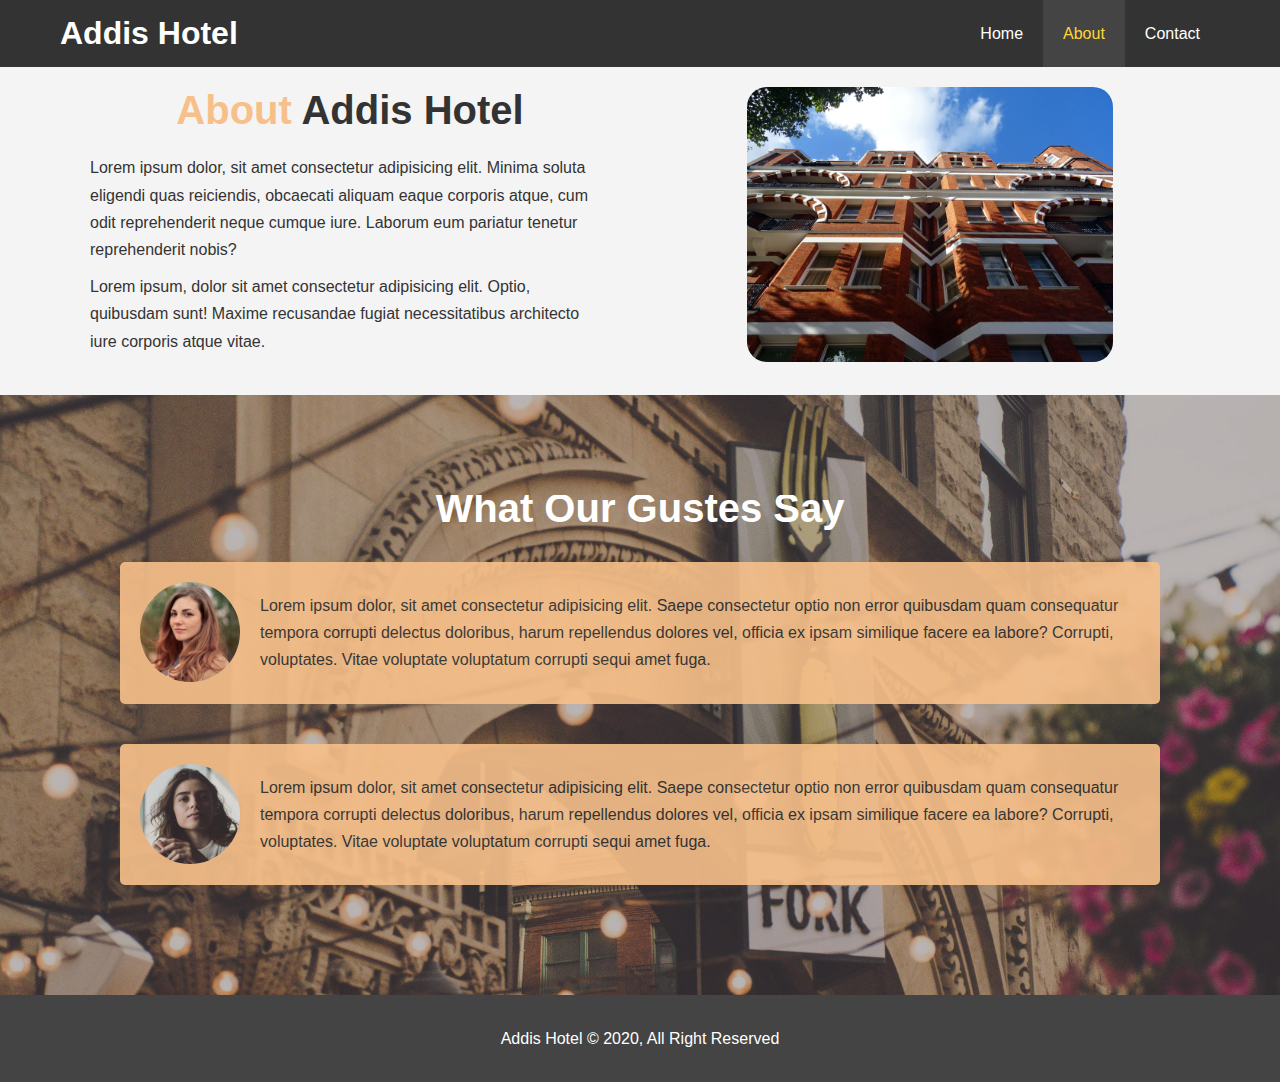
==== about.html @ 6045afae "finish about page" ====
<!DOCTYPE html>
<html lang="en">
  <head>
    <meta charset="UTF-8" />
    <meta name="viewport" content="width=device-width, initial-scale=1.0" />
    <meta
      name="description"
      content="welcome to the most extraordinary hotel in Addis"
    />
    <meta name="keyword" content="hotel , Addis Abeba, Room" />
    <title>Addis Hotel | About Us | welcome to Addis Hotel</title>
    <link rel="stylesheet" href="css/style.css" />
    <link rel="stylesheet" href="css/about.css" />
  </head>
  <body>
    <header>
      <nav id="navbar">
        <div class="container">
          <h1 class="logo"><a href="index.html">Addis Hotel</a></h1>
          <ul>
            <li><a href="index.html">Home</a></li>
            <li><a class="current" href="about.html">About</a></li>
            <li><a href="contact.html">Contact</a></li>
          </ul>
        </div>
      </nav>
    </header>
    <section class="bg-light" class="about-info">
      <div class="container">
        <div class="info-left py-3">
          <h1 class="l-heading">
            <span class="text-primary">About</span> Addis Hotel
          </h1>
          <p>
            Lorem ipsum dolor, sit amet consectetur adipisicing elit. Minima
            soluta eligendi quas reiciendis, obcaecati aliquam eaque corporis
            atque, cum odit reprehenderit neque cumque iure. Laborum eum
            pariatur tenetur reprehenderit nobis?
          </p>
          <p>
            Lorem ipsum, dolor sit amet consectetur adipisicing elit. Optio,
            quibusdam sunt! Maxime recusandae fugiat necessitatibus architecto
            iure corporis atque vitae.
          </p>
        </div>
        <div class="info-right">
          <img src="img/photo-2.jpg" alt="hotel-img" />
        </div>
      </div>
    </section>
    <div class="clr"></div>

    <section class="testimonials py-3">
      <div class="container">
        <h1 class="l-heading">What Our Gustes Say</h1>
        <div class="testimonial bg-primary">
          <img src="img/person-1.jpg" alt="sara" />
          <p>
            Lorem ipsum dolor, sit amet consectetur adipisicing elit. Saepe
            consectetur optio non error quibusdam quam consequatur tempora
            corrupti delectus doloribus, harum repellendus dolores vel, officia
            ex ipsam similique facere ea labore? Corrupti, voluptates. Vitae
            voluptate voluptatum corrupti sequi amet fuga.
          </p>
        </div>

        <div class="testimonial bg-primary">
          <img src="img/person-2.jpg" alt="liya" />
          <p>
            Lorem ipsum dolor, sit amet consectetur adipisicing elit. Saepe
            consectetur optio non error quibusdam quam consequatur tempora
            corrupti delectus doloribus, harum repellendus dolores vel, officia
            ex ipsam similique facere ea labore? Corrupti, voluptates. Vitae
            voluptate voluptatum corrupti sequi amet fuga.
          </p>
        </div>
      </div>
    </section>
    <footer class="main-footer">
      <p>Addis Hotel &copy; 2020, All Right Reserved</p>
    </footer>
  </body>
</html>
---- css/style.css ----
* {
  padding: 0;
  margin: 0;
  box-sizing: border-box;
}

/* main styling */
html,
body {
  font-family: "Segoe UI", Tahoma, Geneva, Verdana, sans-serif;
  line-height: 1.7em;
}

a {
  color: #333;
  text-decoration: none;
}

h1,
h2,
h3 {
  padding-bottom: 20px;
}

p {
  margin: 10px 0;
}

/* utility classes */

.container {
  max-width: 1200px;
  margin: auto;
  overflow: auto;
  padding: 0 20px;
}

.text-primary {
  color: #f7c08a;
}

.lead {
  font-size: 20px;
}

.btn {
  display: inline-block;
  font-size: 18px;
  color: #fff;
  background: #333;
  padding: 13px 20px;
  border: none;
  cursor: pointer;
}

.btn:hover {
  background-color: #f7c08a;
  color: #333;
}

.btn-light {
  background-color: #f4f4f4;
  color: #333;
}

.bg-dark {
  background-color: #333;
  color: #fff;
}

.bg-light {
  background-color: #f4f4f4;
  color: #333;
}

.bg-primary {
  color: #333;
  background-color: #f7c08a;
}

.clr {
  clear: both;
}

/* paddings */
.py-1 {
  padding: 10px, 0;
}
.py-2 {
  padding: 20px, 0;
}
.py-3 {
  padding: 30px, 0;
}
.l-heading {
  font-size: 40px;
}

/* Nav bar */

#navbar {
  background-color: #333;
  color: #fff;
  overflow: auto;
}

#navbar a {
  color: #fff;
}

#navbar h1 {
  float: left;
  padding-top: 20px;
}

#navbar ul {
  float: right;
  list-style: none;
}
#navbar ul li {
  float: left;
}

#navbar ul li a {
  display: block;
  padding: 20px;
  text-align: center;
}

#navbar ul li a:hover,
#navbar ul li a.current {
  background-color: #444;
  color: #ffd736;
}

/* showcase */

.showcase {
  background: url("../img/showcase.jpg") no-repeat center center/cover;
  height: 600px;
}

.showcase .showcase-content {
  color: #fff;
  padding-top: 170px;
  text-align: center;
}

.showcase .showcase-content h1 {
  font-size: 60px;
  line-height: 1.2em;
}

.showcase .showcase-content p {
  font-size: 18px;
  line-height: 1.5em;
}

/* home info */
.home-info {
  height: 400px;
}

.home-info .info-img {
  float: left;
  width: 50%;
  background: url("../img/photo-1.jpg") no-repeat center/cover;
  min-height: 100%;
}

.home-info .info-content {
  float: right;
  height: 100%;
  width: 50%;
  text-align: center;
  padding: 50px 30px;
  overflow: hidden;
}

.home-info .info-content p {
  padding-bottom: 25px;
}

.box {
  float: left;
  width: 33.3%;
  text-align: center;
  padding: 50px;
}

.box i {
  margin-bottom: 10px;
}
/* about */

.info-left {
  float: left;
  /* text-align: center; */
  width: 50%;
  min-height: 100%;
  padding: 30px;
}

.info-left h1 {
  text-align: center;
}
.info-right {
  float: right;
  width: 50%;
  min-height: 100%;
}

.info-right img {
  display: block;
  margin: auto;
  width: 70%;
  border-radius: 40px;
  padding: 20px;
}

/* testimonials */

.testimonials {
  height: 600px;
  background: url(../img/test-bg.jpg) no-repeat center center/cover;
  padding: 100px;
}

.testimonials h1 {
  color: #fff;
  text-align: center;
  padding-bottom: 40px;
}

.testimonials .testimonial {
  padding: 20px;
  margin-bottom: 40px;
  border-radius: 5px;
  opacity: 0.9;
}

.testimonials .testimonial img {
  width: 100px;
  float: left;
  margin-right: 20px;
  border-radius: 50%;
}

/* footer */
.main-footer {
  text-align: center;
  background-color: #444;
  color: #fff;
  padding: 20px;
}
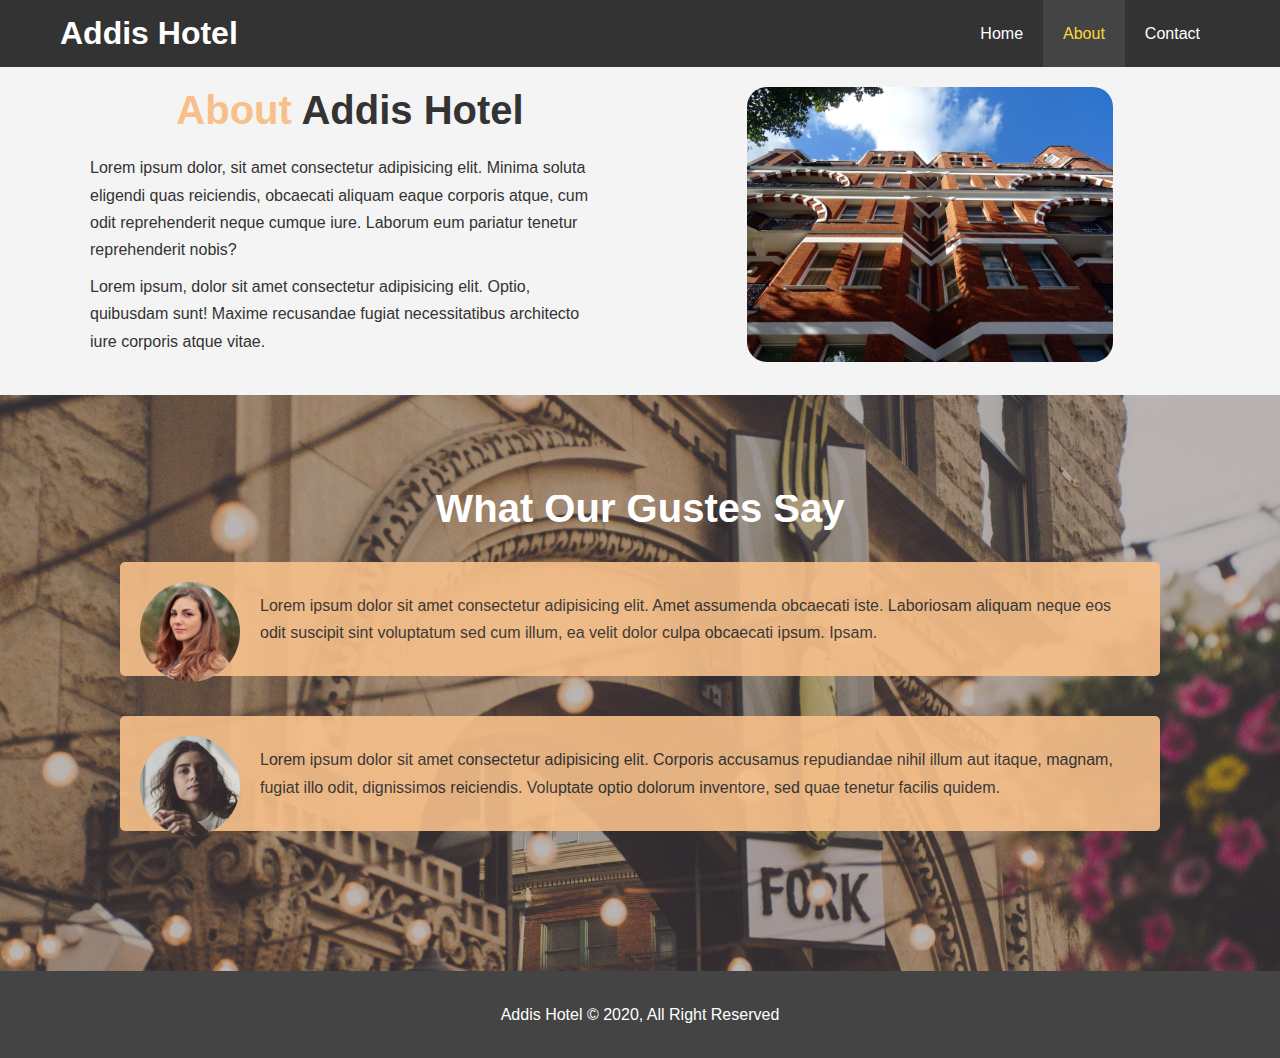
==== commit 70d9035b: "mobile responsive version" ====
--- a/about.html
+++ b/about.html
@@ -10,7 +10,11 @@
     <meta name="keyword" content="hotel , Addis Abeba, Room" />
     <title>Addis Hotel | About Us | welcome to Addis Hotel</title>
     <link rel="stylesheet" href="css/style.css" />
-    <link rel="stylesheet" href="css/about.css" />
+    <link
+      rel="stylesheet"
+      media="screen  and (max-width:789px)"
+      href="css/mobile.css"
+    />
   </head>
   <body>
     <header>
@@ -56,22 +60,20 @@
         <div class="testimonial bg-primary">
           <img src="img/person-1.jpg" alt="sara" />
           <p>
-            Lorem ipsum dolor, sit amet consectetur adipisicing elit. Saepe
-            consectetur optio non error quibusdam quam consequatur tempora
-            corrupti delectus doloribus, harum repellendus dolores vel, officia
-            ex ipsam similique facere ea labore? Corrupti, voluptates. Vitae
-            voluptate voluptatum corrupti sequi amet fuga.
+            Lorem ipsum dolor sit amet consectetur adipisicing elit. Amet
+            assumenda obcaecati iste. Laboriosam aliquam neque eos odit suscipit
+            sint voluptatum sed cum illum, ea velit dolor culpa obcaecati ipsum.
+            Ipsam.
           </p>
         </div>
 
         <div class="testimonial bg-primary">
           <img src="img/person-2.jpg" alt="liya" />
           <p>
-            Lorem ipsum dolor, sit amet consectetur adipisicing elit. Saepe
-            consectetur optio non error quibusdam quam consequatur tempora
-            corrupti delectus doloribus, harum repellendus dolores vel, officia
-            ex ipsam similique facere ea labore? Corrupti, voluptates. Vitae
-            voluptate voluptatum corrupti sequi amet fuga.
+            Lorem ipsum dolor sit amet consectetur adipisicing elit. Corporis
+            accusamus repudiandae nihil illum aut itaque, magnam, fugiat illo
+            odit, dignissimos reiciendis. Voluptate optio dolorum inventore, sed
+            quae tenetur facilis quidem.
           </p>
         </div>
       </div>
--- a/css/style.css
+++ b/css/style.css
@@ -84,13 +84,13 @@
 
 /* paddings */
 .py-1 {
-  padding: 10px, 0;
+  padding: 10px 0;
 }
 .py-2 {
-  padding: 20px, 0;
+  padding: 20px 0;
 }
 .py-3 {
-  padding: 30px, 0;
+  padding: 30px 0;
 }
 .l-heading {
   font-size: 40px;
@@ -158,7 +158,7 @@
 
 /* home info */
 .home-info {
-  height: 400px;
+  height: 450px;
 }
 
 .home-info .info-img {
@@ -221,7 +221,7 @@
 /* testimonials */
 
 .testimonials {
-  height: 600px;
+  height: 100%;
   background: url(../img/test-bg.jpg) no-repeat center center/cover;
   padding: 100px;
 }
@@ -246,6 +246,32 @@
   border-radius: 50%;
 }
 
+/* conatact form */
+.contact-form .form-group {
+  margin-bottom: 20px;
+}
+
+.contact-form label {
+  display: block;
+  margin-bottom: 5px;
+}
+.contact-form input,
+.concontactatact-form textarea {
+  width: 100%;
+  padding: 10px;
+  border: 1px #ddd solid;
+}
+
+.contact-form textarea {
+  height: 200px;
+}
+
+.contact-form input:focus,
+.concontactatact-form textarea:focus {
+  outline: none;
+  border-color: #f7c08a;
+}
+
 /* footer */
 .main-footer {
   text-align: center;
--- a/css/mobile.css
+++ b/css/mobile.css
@@ -0,0 +1,72 @@
+/* navbar */
+
+#navbar .logo {
+  float: none;
+  text-align: center;
+}
+
+#navbar ul,
+#navbar ul li {
+  float: none;
+}
+
+#navbar ul li a {
+  text-align: center;
+}
+
+/* showcase */
+.showcase {
+  height: 60vh;
+}
+
+.showcase .showcase-content {
+  padding-top: 60px;
+}
+
+/* home info */
+
+.home-info {
+  height: 490px;
+}
+.home-info .info-img {
+  display: none;
+}
+.home-info .info-content {
+  float: none;
+  height: 100%;
+  width: 100%;
+}
+/* boxes */
+
+.box {
+  float: none;
+  width: 100%;
+}
+
+/* about page */
+
+.info-left {
+  float: none;
+  width: 100%;
+}
+
+.info-left h1 {
+  text-align: center;
+}
+
+.info-right img {
+  display: none;
+}
+
+.testimonials .l-heading {
+  line-height: 39px;
+}
+
+.l-heading {
+  font-size: 30px;
+}
+
+/* contact  */
+.contact-info .box {
+  border: 1px dotted #fff;
+}
